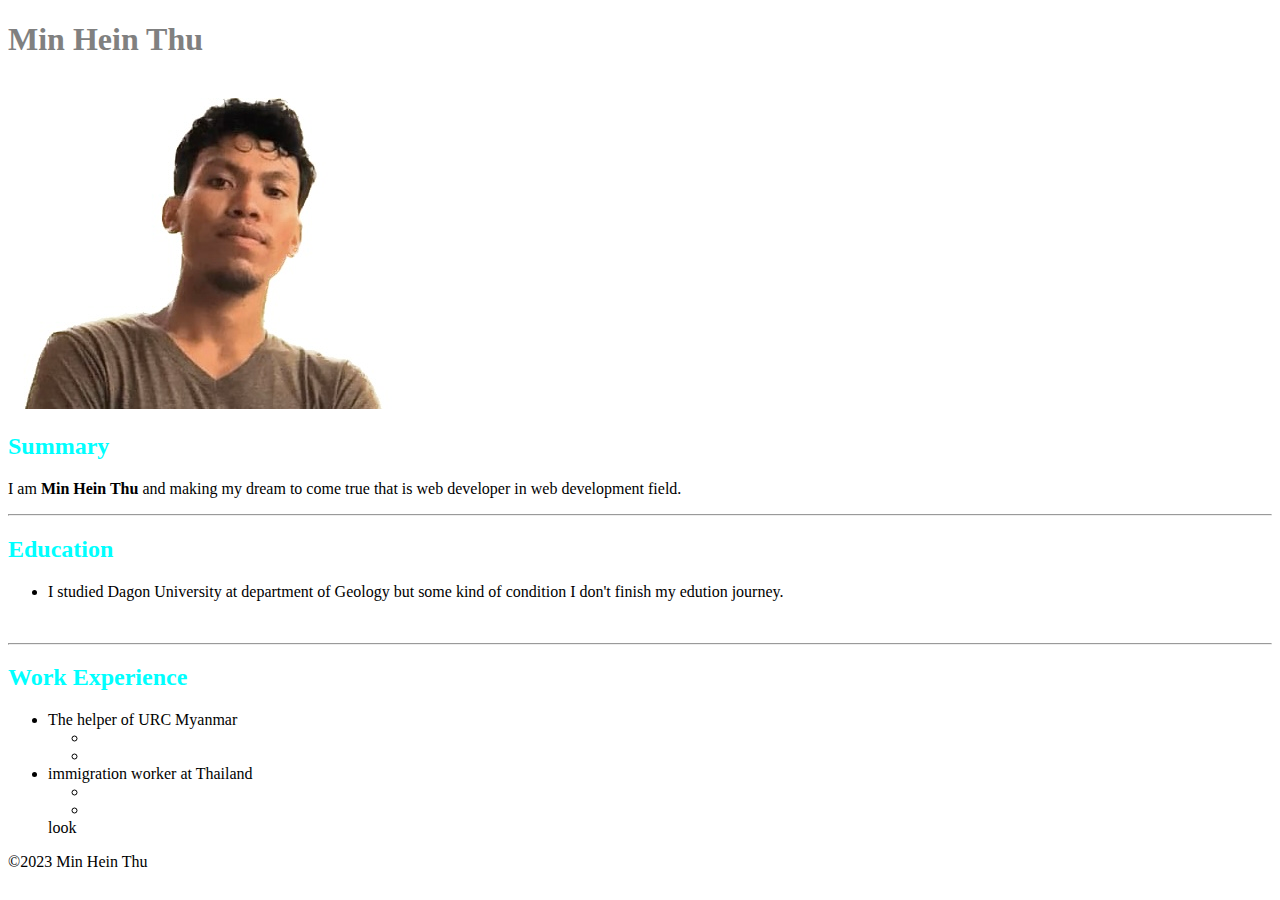
==== index.html @ a8964d85 "add external css" ====
<!DOCTYPE html>
<html lang="en">

<head>
    <title>My Resume</title>
    <link rel="stylesheet" href="./style.css"/>
    <!--Internal style of css-->
    <style>
        h2{
            color:aqua;
        }
    </style>
</head>

<body>
    <!--Using inline style of css in h1-->
    <h1 style="color: gray;">Min Hein Thu</h1>
    <br />
    <img src="Min.jpeg" alt="my photo" />
    <br />
    <h2>Summary</h2>
    <p>I am <b>Min Hein Thu</b> and making my dream to come true that is web developer in web development field.</p>
    <hr />
    <h2>Education</h2>
    <ul>
        <li>I studied Dagon University at department of Geology but some kind of condition I don't finish my edution
            journey.</li>
    </ul>
    <br>
    <hr>
    <h2>Work Experience</h2>
    <ul>
        <li>The helper of URC Myanmar
            <ul>
                <li></li>
                <li></li>
            </ul>
        </li>
        <li>immigration worker at Thailand
            <ul>
                <li></li>
                <li></li>
            </ul>look
        </li>
    </ul>
    <footer>
        <p>©2023 Min Hein Thu</p>
    </footer>
</body>

</html>
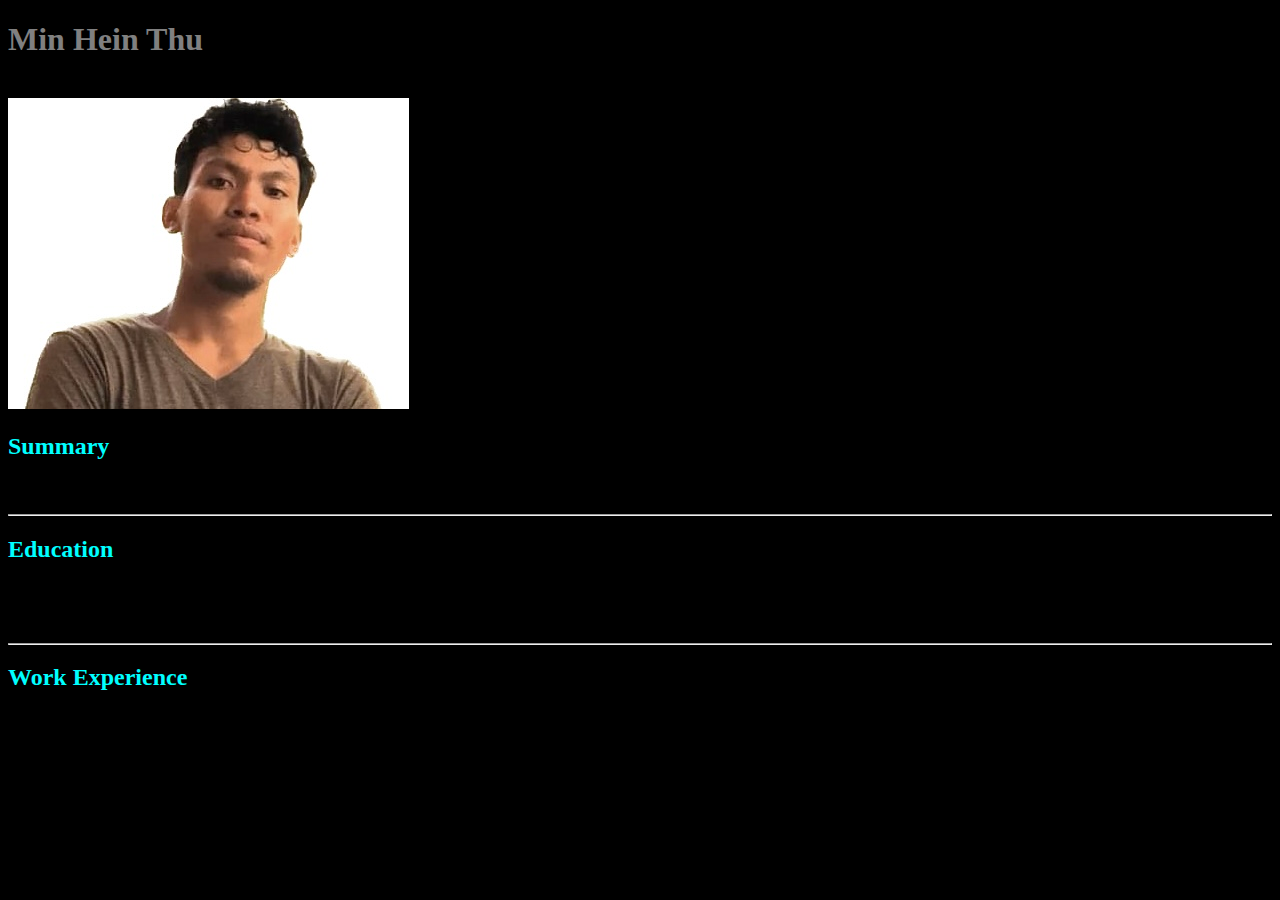
==== commit 20e4dfa3: "Update index.html" ====
--- a/index.html
+++ b/index.html
@@ -3,7 +3,7 @@
 
 <head>
     <title>My Resume</title>
-    <link rel="stylesheet" href="./style.css"/>
+    <link rel="stylesheet" href="./style.css">
     <!--Internal style of css-->
     <style>
         h2{
@@ -48,4 +48,4 @@
     </footer>
 </body>
 
-</html>+</html>
--- a/style.css
+++ b/style.css
@@ -0,0 +1,3 @@
+body {
+    background-color: black;
+}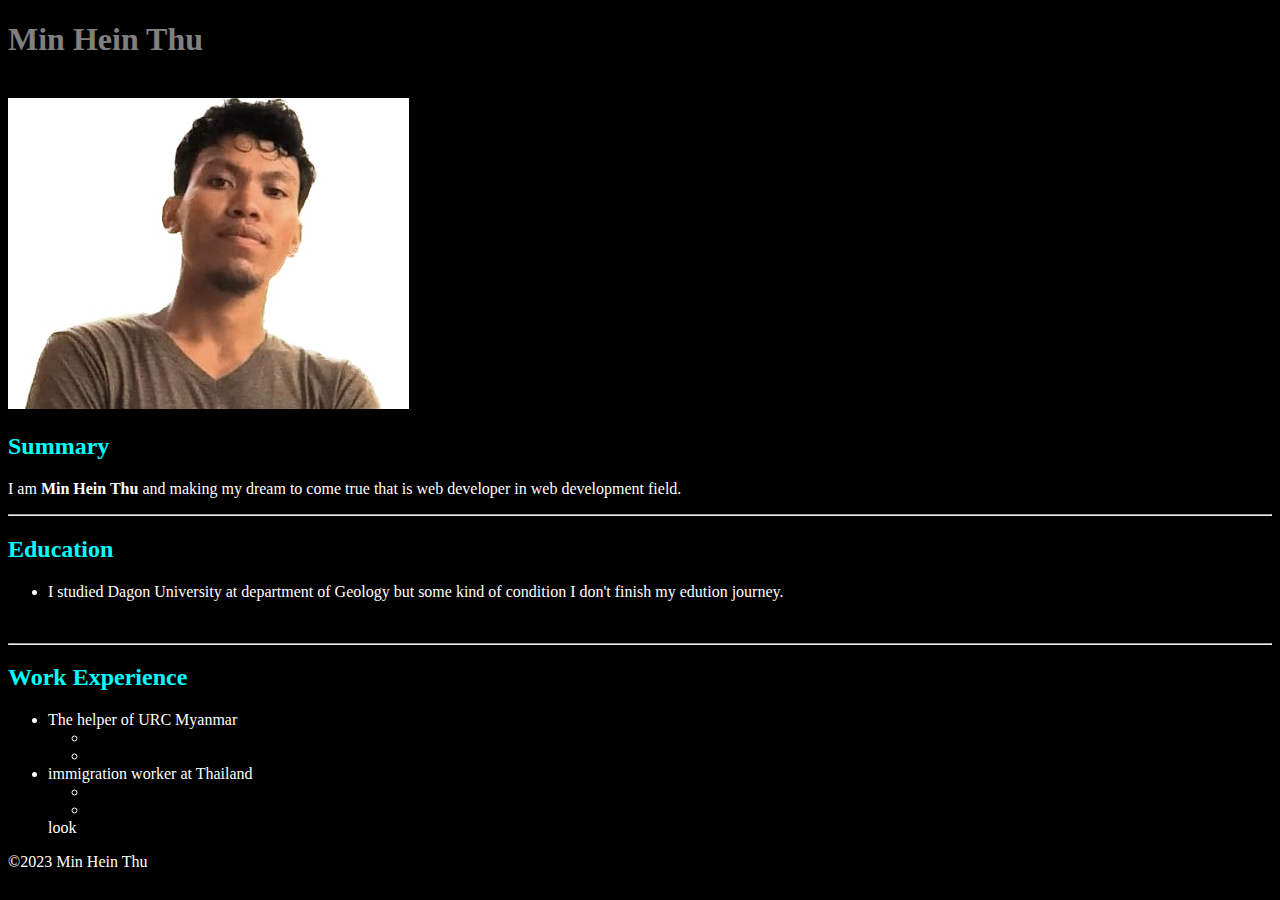
==== commit 443250a2: "Update index.html" ====
--- a/index.html
+++ b/index.html
@@ -16,7 +16,7 @@
     <!--Using inline style of css in h1-->
     <h1 style="color: gray;">Min Hein Thu</h1>
     <br />
-    <img src="Min.jpeg" alt="my photo" />
+    <a href="./color.html"><img src="Min.jpeg" alt="my photo" /></a>
     <br />
     <h2>Summary</h2>
     <p>I am <b>Min Hein Thu</b> and making my dream to come true that is web developer in web development field.</p>
--- a/style.css
+++ b/style.css
@@ -1,3 +1,4 @@
 body {
     background-color: black;
-}+    color: white;
+}
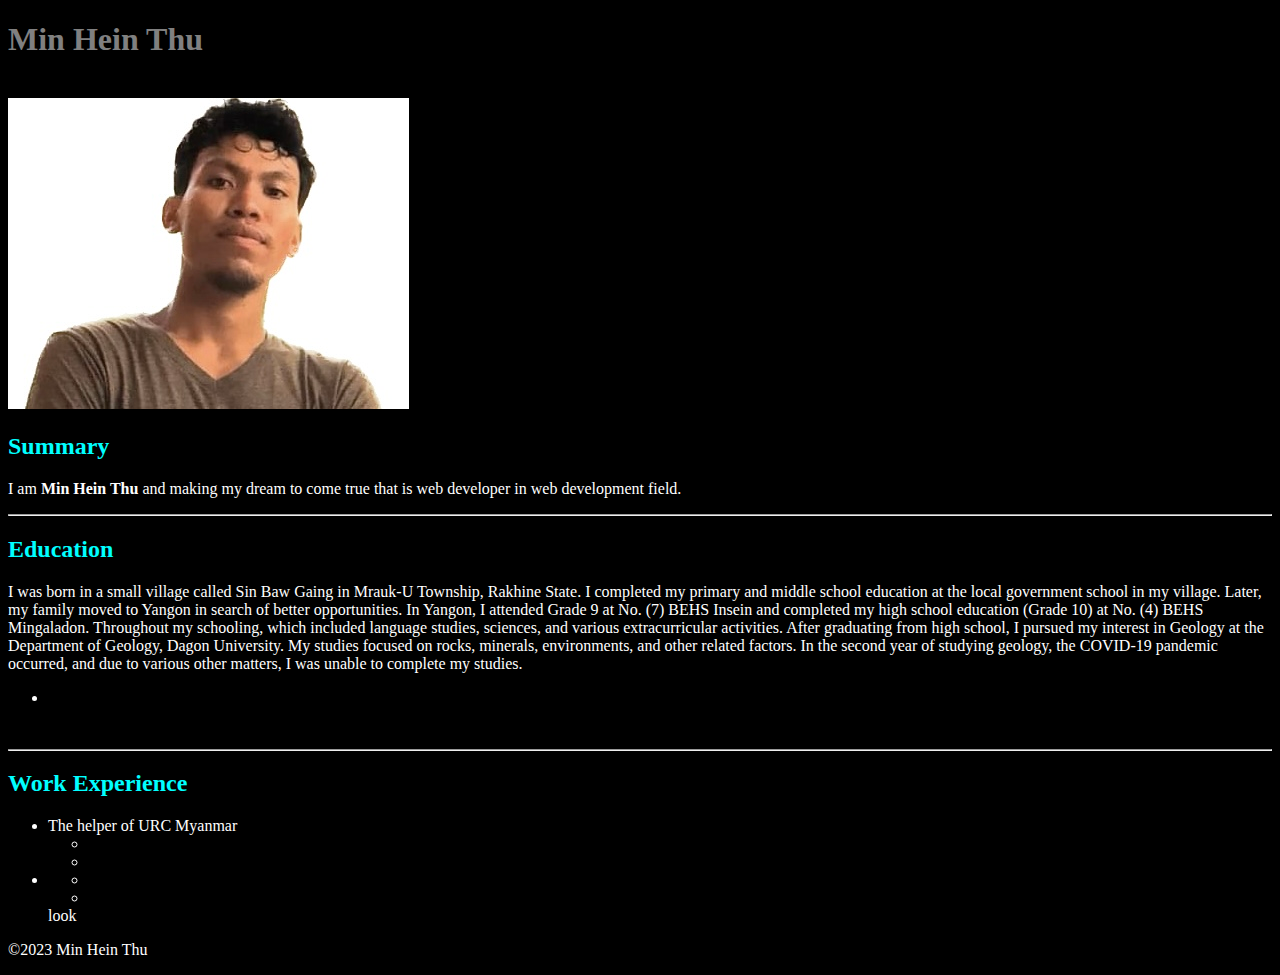
==== commit 304cfad2: "Update index.html" ====
--- a/index.html
+++ b/index.html
@@ -16,15 +16,18 @@
     <!--Using inline style of css in h1-->
     <h1 style="color: gray;">Min Hein Thu</h1>
     <br />
-    <a href="./color.html"><img src="Min.jpeg" alt="my photo" /></a>
+    <a href="color.html"><img src="Min.jpeg" alt="my photo" /></a>
     <br />
     <h2>Summary</h2>
     <p>I am <b>Min Hein Thu</b> and making my dream to come true that is web developer in web development field.</p>
     <hr />
     <h2>Education</h2>
+    <p>I was born in a small village called Sin Baw Gaing in Mrauk-U Township, Rakhine State. I completed my primary and middle school education at the local government school in my village. Later, my family moved to Yangon in search of better opportunities. In Yangon, I attended Grade 9 at No. (7) BEHS Insein and completed my high school education (Grade 10) at No. (4) BEHS Mingaladon. Throughout my schooling, which included language studies, sciences, and various extracurricular activities. After graduating from high school, I pursued my interest in Geology at the Department of Geology, Dagon University. My studies focused on rocks, minerals, environments, and other related factors. In the second year of studying geology, the COVID-19 pandemic occurred, and due to various other matters, I was unable to complete my studies.
+    </p>
     <ul>
-        <li>I studied Dagon University at department of Geology but some kind of condition I don't finish my edution
-            journey.</li>
+        <li>
+            
+        </li>
     </ul>
     <br>
     <hr>
@@ -36,7 +39,7 @@
                 <li></li>
             </ul>
         </li>
-        <li>immigration worker at Thailand
+        <li>
             <ul>
                 <li></li>
                 <li></li>
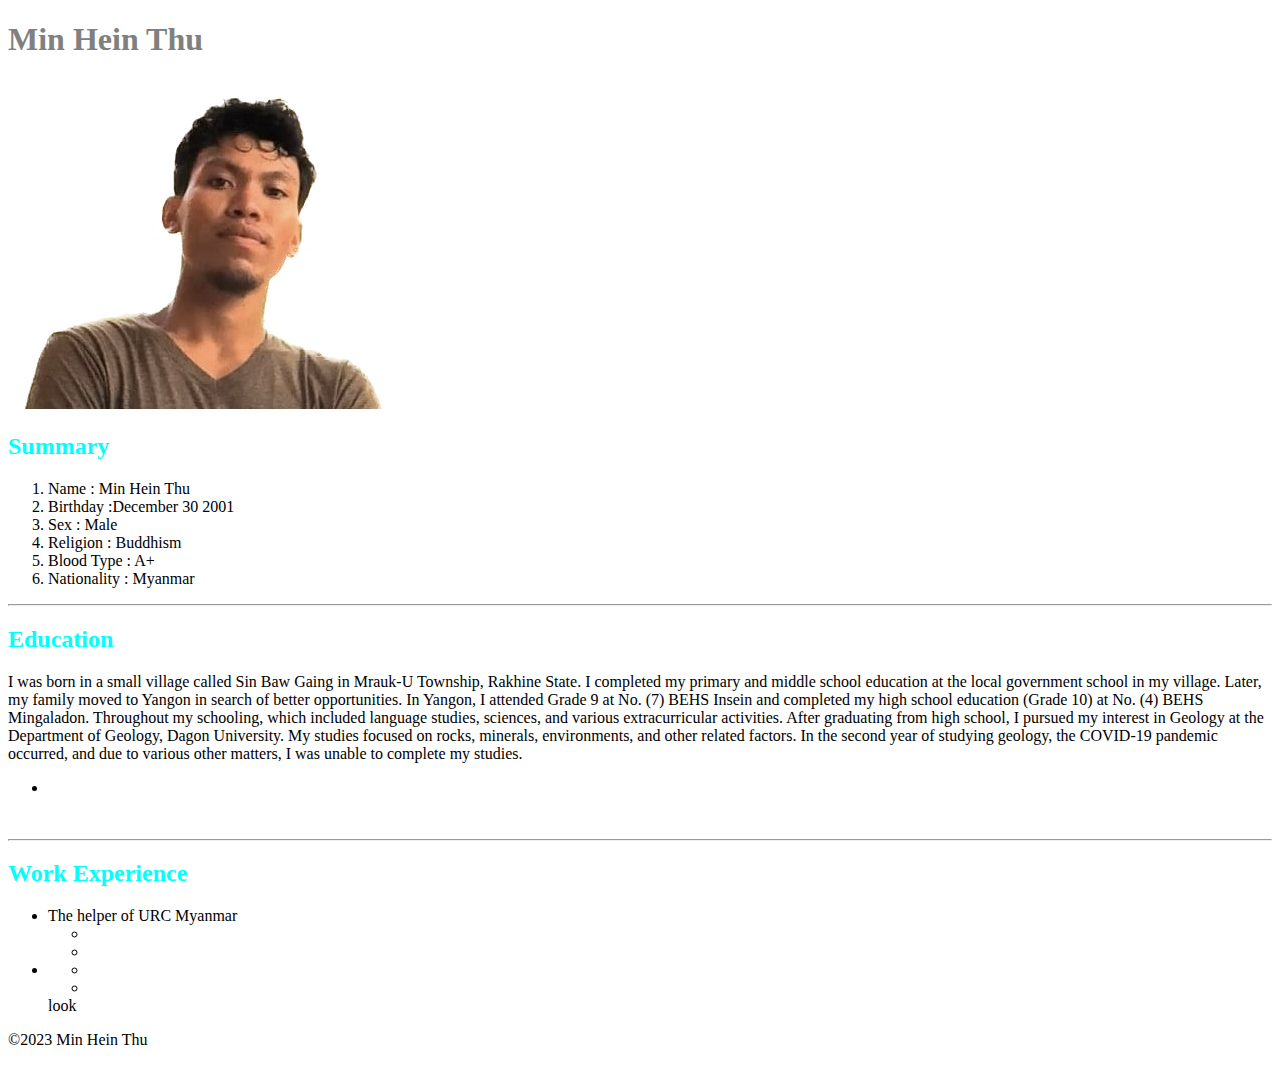
==== commit 9d99cd3c: "Update index.html" ====
--- a/index.html
+++ b/index.html
@@ -19,7 +19,16 @@
     <a href="color.html"><img src="Min.jpeg" alt="my photo" /></a>
     <br />
     <h2>Summary</h2>
-    <p>I am <b>Min Hein Thu</b> and making my dream to come true that is web developer in web development field.</p>
+    <p>
+        <ol>
+            <li>Name : Min Hein Thu</li>
+            <li>Birthday :December 30 2001</li>
+            <li>Sex : Male</li>
+            <li>Religion : Buddhism</li>
+            <li>Blood Type : A+</li>
+            <li>Nationality : Myanmar</li>
+        </ol>
+    </p>
     <hr />
     <h2>Education</h2>
     <p>I was born in a small village called Sin Baw Gaing in Mrauk-U Township, Rakhine State. I completed my primary and middle school education at the local government school in my village. Later, my family moved to Yangon in search of better opportunities. In Yangon, I attended Grade 9 at No. (7) BEHS Insein and completed my high school education (Grade 10) at No. (4) BEHS Mingaladon. Throughout my schooling, which included language studies, sciences, and various extracurricular activities. After graduating from high school, I pursued my interest in Geology at the Department of Geology, Dagon University. My studies focused on rocks, minerals, environments, and other related factors. In the second year of studying geology, the COVID-19 pandemic occurred, and due to various other matters, I was unable to complete my studies.
--- a/style.css
+++ b/style.css
@@ -1,4 +1,4 @@
 body {
-    background-color: black;
-    color: white;
+    background-color: white;
+    color: black;
 }
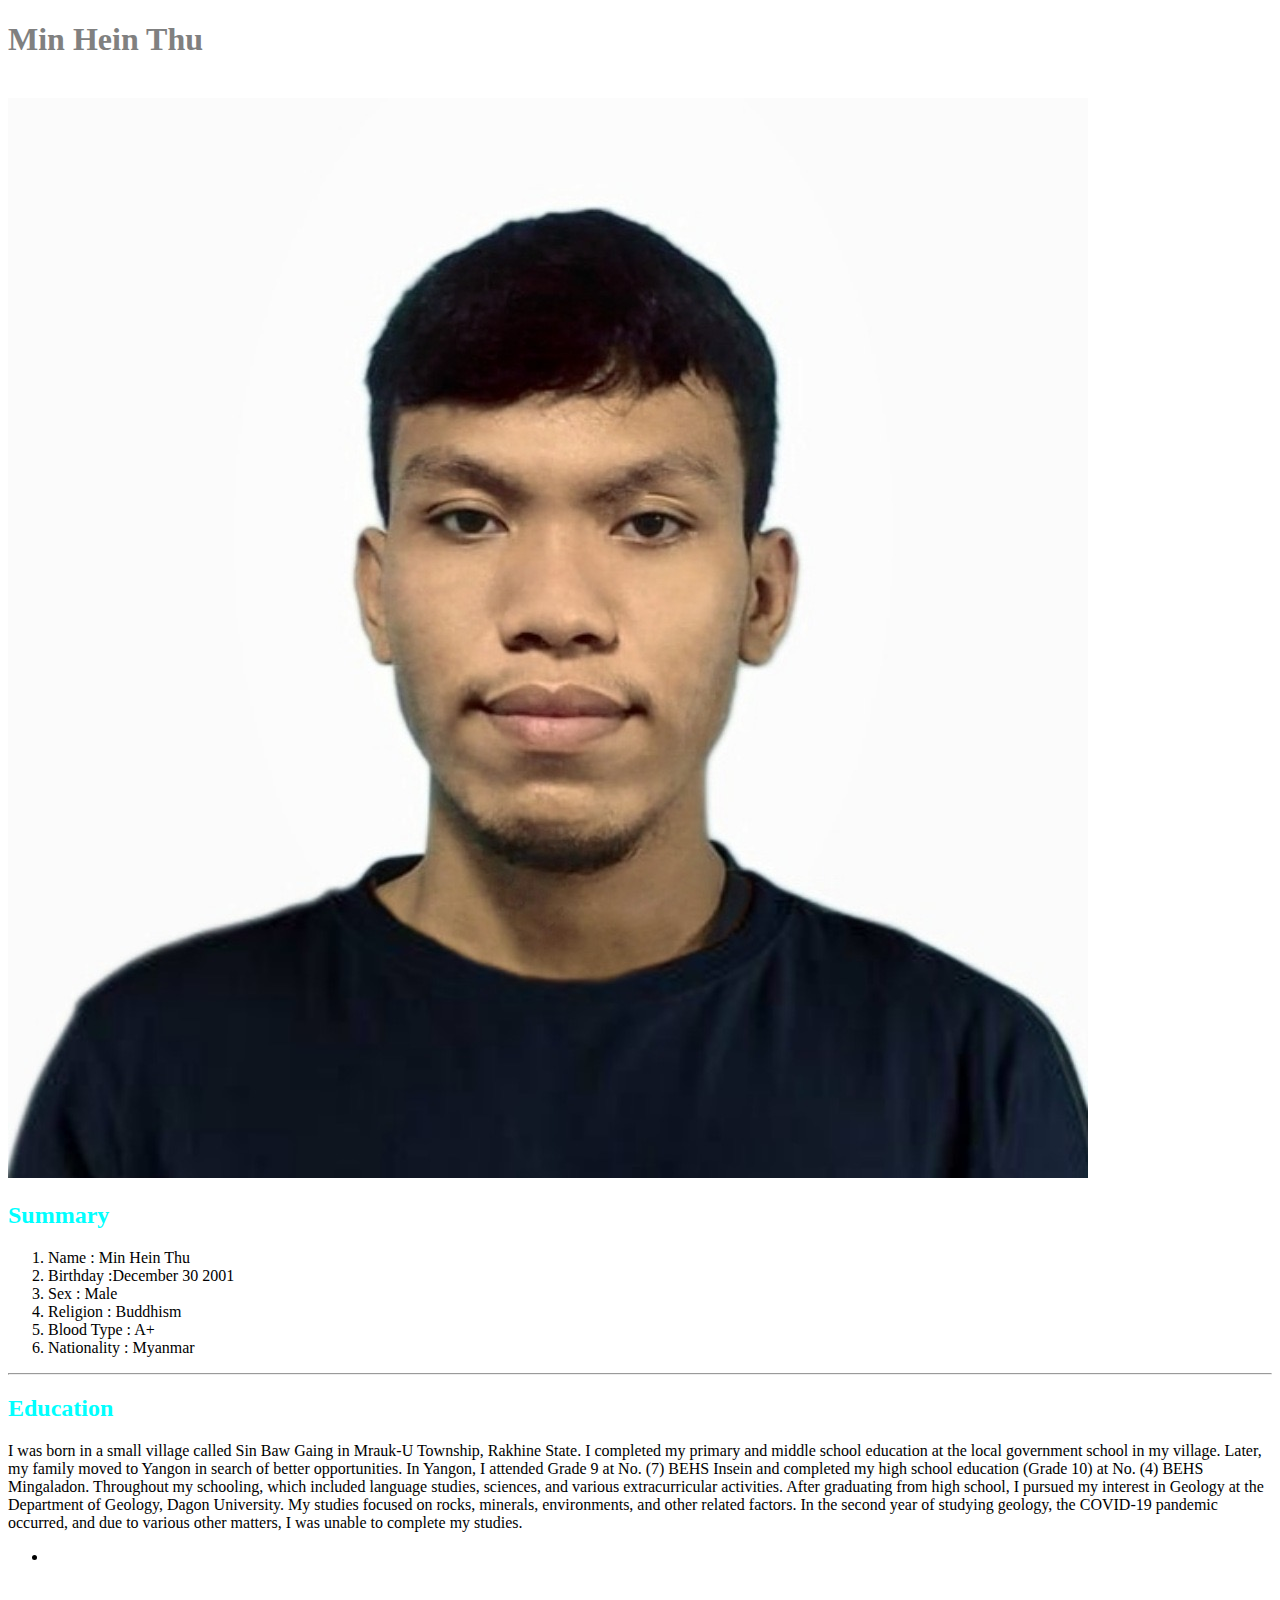
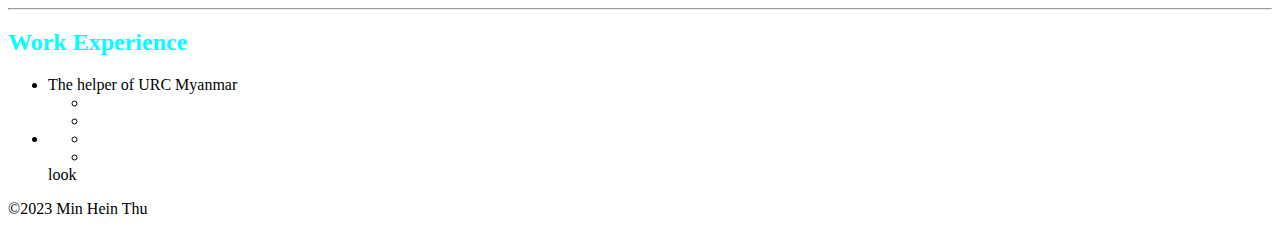
==== commit 9c9f301e: "Update index.html" ====
--- a/index.html
+++ b/index.html
@@ -16,7 +16,7 @@
     <!--Using inline style of css in h1-->
     <h1 style="color: gray;">Min Hein Thu</h1>
     <br />
-    <a href="color.html"><img src="Min.jpeg" alt="my photo" /></a>
+    <a href="color.html"><img src="Picsart_22-11-04_19-19-35-391_Original.jpeg" alt="my photo" /></a>
     <br />
     <h2>Summary</h2>
     <p>
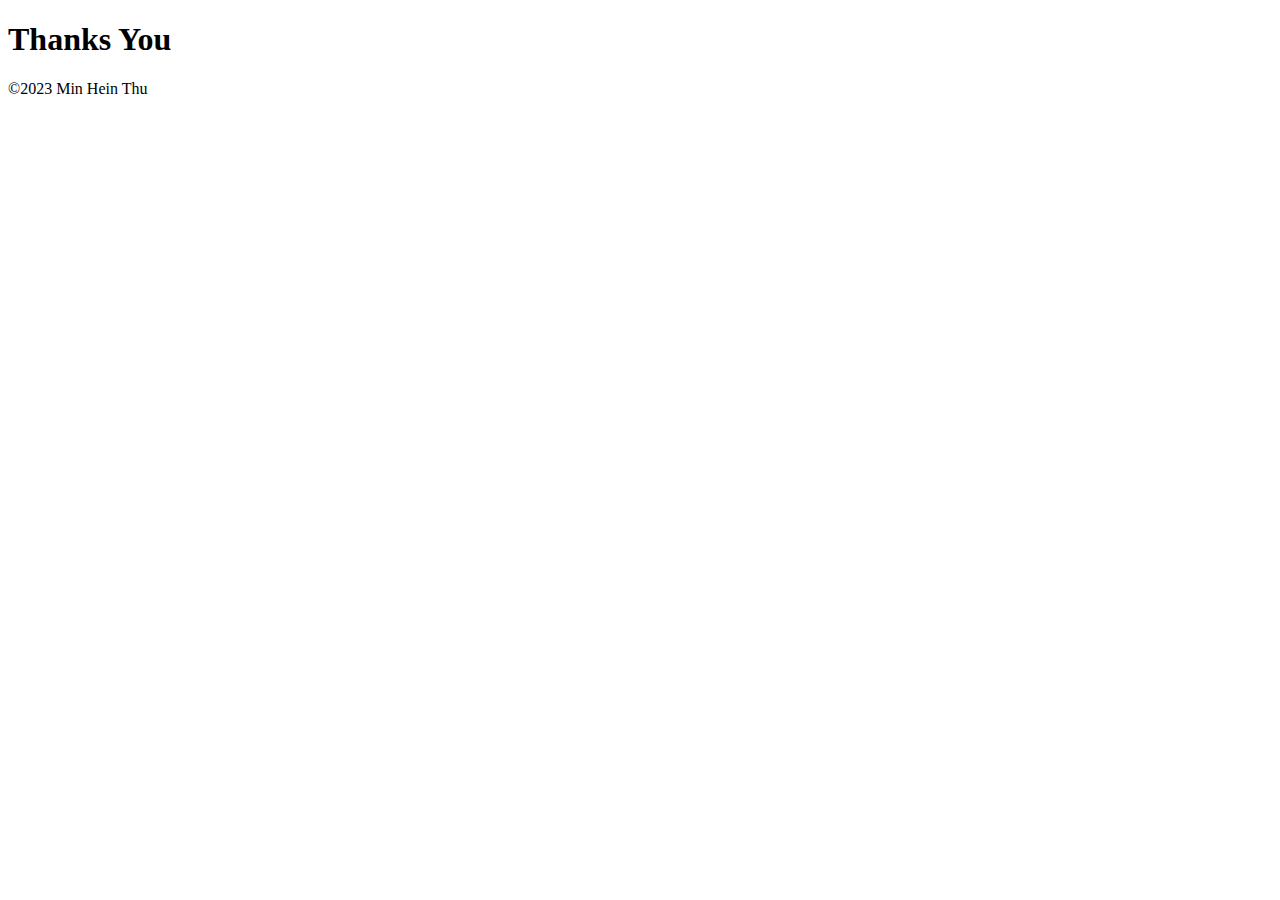
==== commit ccf68de6: "Update index.html" ====
--- a/index.html
+++ b/index.html
@@ -13,48 +13,7 @@
 </head>
 
 <body>
-    <!--Using inline style of css in h1-->
-    <h1 style="color: gray;">Min Hein Thu</h1>
-    <br />
-    <a href="color.html"><img src="Picsart_22-11-04_19-19-35-391_Original.jpeg" alt="my photo" /></a>
-    <br />
-    <h2>Summary</h2>
-    <p>
-        <ol>
-            <li>Name : Min Hein Thu</li>
-            <li>Birthday :December 30 2001</li>
-            <li>Sex : Male</li>
-            <li>Religion : Buddhism</li>
-            <li>Blood Type : A+</li>
-            <li>Nationality : Myanmar</li>
-        </ol>
-    </p>
-    <hr />
-    <h2>Education</h2>
-    <p>I was born in a small village called Sin Baw Gaing in Mrauk-U Township, Rakhine State. I completed my primary and middle school education at the local government school in my village. Later, my family moved to Yangon in search of better opportunities. In Yangon, I attended Grade 9 at No. (7) BEHS Insein and completed my high school education (Grade 10) at No. (4) BEHS Mingaladon. Throughout my schooling, which included language studies, sciences, and various extracurricular activities. After graduating from high school, I pursued my interest in Geology at the Department of Geology, Dagon University. My studies focused on rocks, minerals, environments, and other related factors. In the second year of studying geology, the COVID-19 pandemic occurred, and due to various other matters, I was unable to complete my studies.
-    </p>
-    <ul>
-        <li>
-            
-        </li>
-    </ul>
-    <br>
-    <hr>
-    <h2>Work Experience</h2>
-    <ul>
-        <li>The helper of URC Myanmar
-            <ul>
-                <li></li>
-                <li></li>
-            </ul>
-        </li>
-        <li>
-            <ul>
-                <li></li>
-                <li></li>
-            </ul>look
-        </li>
-    </ul>
+   <h1>Thanks You</h1>
     <footer>
         <p>©2023 Min Hein Thu</p>
     </footer>
